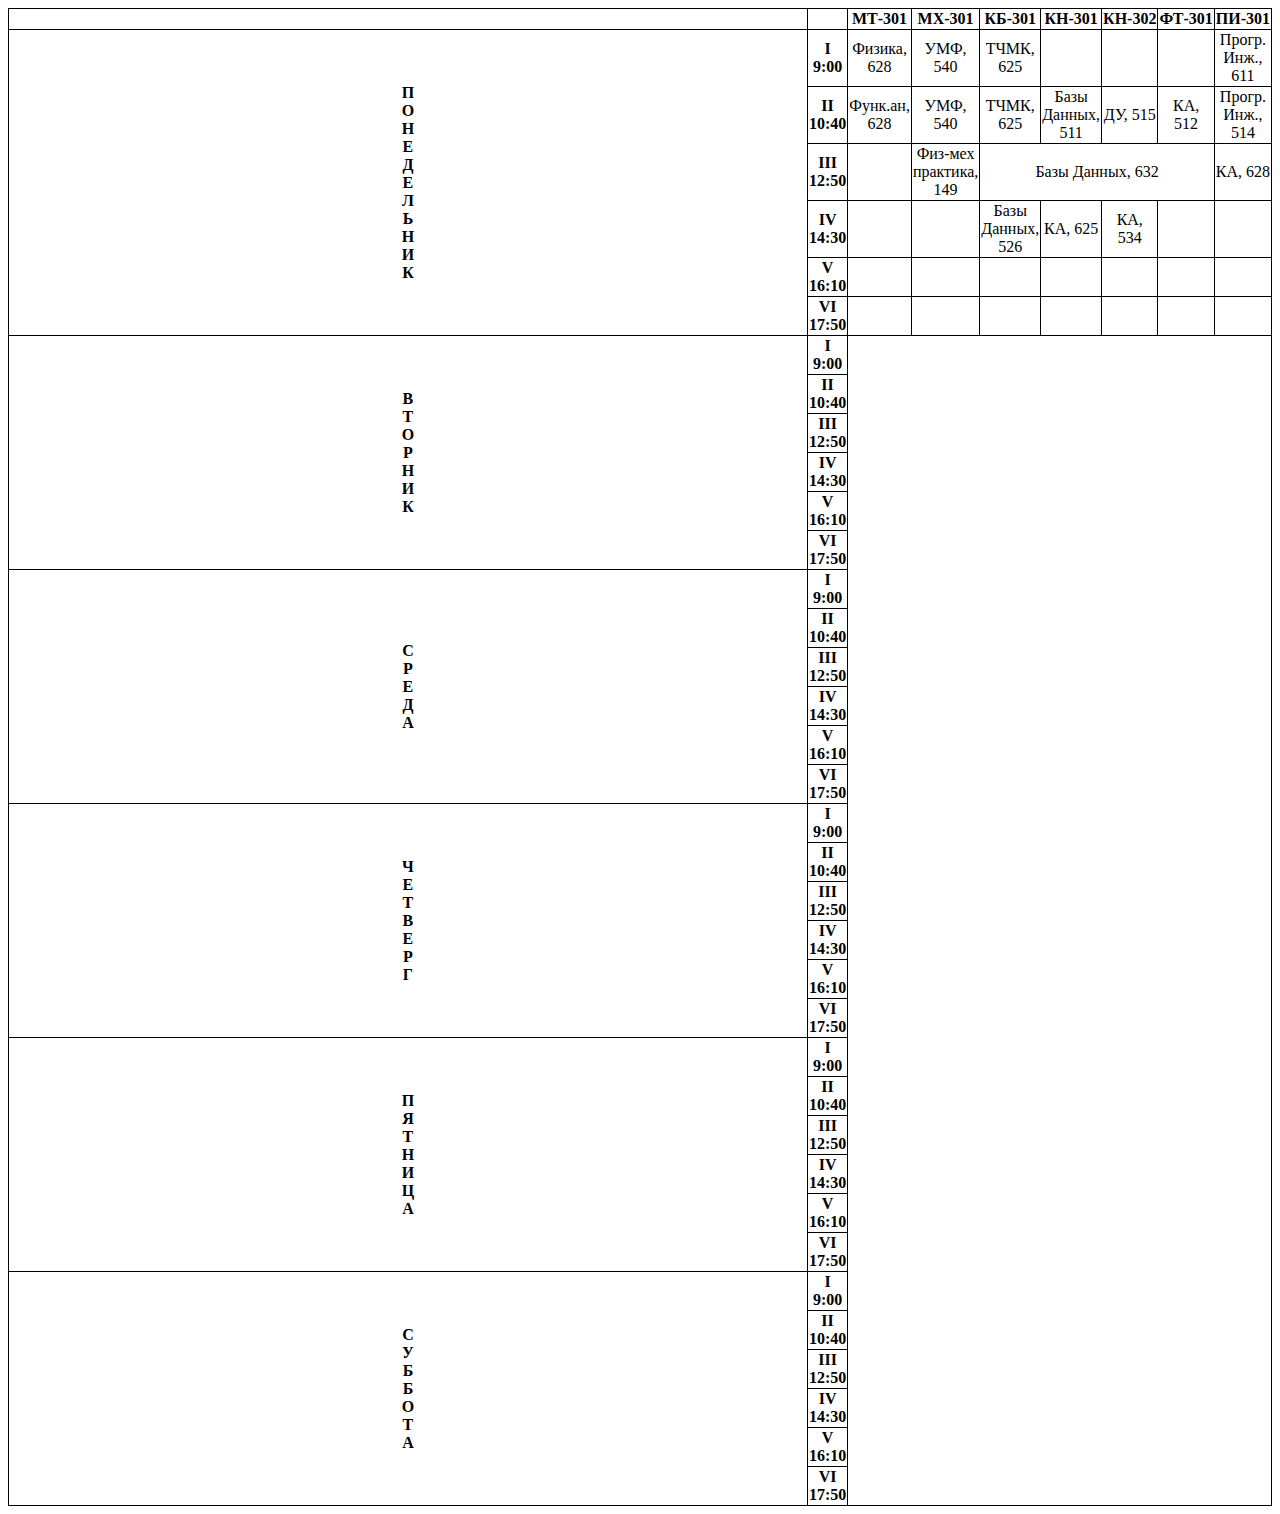
==== index.html @ 1134f809 "Update index.html" ====
<!DOCTYPE html>
<html lang="ru">
<head>
	<meta charset="utf-8">
	<title>ГЕРОИ CALL & DUTY FOREVER: WILD HUNT</title>
	<style>
		table, td, th {
			border: 1px solid black;
			text-align: center;
			width: 100%;
			border-collapse: collapse;
		}
	</style>
</head>
<body>
	<table style=" ">
		<tr>
			<td></td><td></td><td><strong>МТ-301</strong></td><td><strong>МХ-301</strong></td><td><strong>КБ-301</strong></td><td><strong>КН-301</strong></td><td><strong>КН-302</strong></td><td><strong>ФТ-301</strong></td><td><strong>ПИ-301</strong></td>
		</tr>
		<tr>
			<td rowspan="6"><strong>П<br>О<br>Н<br>Е<br>Д<br>Е<br>Л<br>Ь<br>Н<br>И<br>К</strong></td><td><strong>I<br>9:00</strong></td><td>Физика, 628</td><td>УМФ, 540</td><td>ТЧМК, 625</td><td></td><td></td><td></td><td>Прогр. Инж., 611</td>
		</tr>
		<tr>
			<td><strong>II<br>10:40</strong></td><td>Функ.ан, 628</td><td>УМФ, 540</td><td>ТЧМК, 625</td><td>Базы Данных, 511</td><td>ДУ, 515</td><td>КА, 512</td><td>Прогр. Инж., 514</td>
		</tr>
		<tr>
			<td><strong>III<br>12:50</strong></td><td></td><td>Физ-мех практика, 149</td><td colspan="4">Базы Данных, 632</td><td>КА, 628</td>
		</tr>
		<tr>
			<td><strong>IV<br>14:30</strong></td><td></td><td></td><td>Базы Данных, 526</td><td>КА, 625</td><td>КА, 534</td><td></td><td></td>
		</tr>
		<tr>
			<td><strong>V<br>16:10</strong></td><td></td><td></td><td></td><td></td><td></td><td></td><td></td>
		</tr>
		<tr>
			<td><strong>VI<br>17:50</strong></td><td></td><td></td><td></td><td></td><td></td><td></td><td></td>
		</tr>
		<tr>
			<td rowspan="6"><strong>В<br>Т<br>О<br>Р<br>Н<br>И<br>К</strong></td><td><strong>I<br>9:00</strong></td>
		</tr>
		<tr>
			<td><strong>II<br>10:40</strong></td>
		</tr>
		<tr>
			<td><strong>III<br>12:50</strong></td>
		</tr>
		<tr>
			<td><strong>IV<br>14:30</strong></td>
		</tr>
		<tr>
			<td><strong>V<br>16:10</strong></td>
		</tr>
		<tr>
			<td><strong>VI<br>17:50</strong></td>
		</tr>
		<tr>
			<td rowspan="6"><strong>С<br>Р<br>Е<br>Д<br>А</strong></td><td><strong>I<br>9:00</strong></td>
		</tr>
		<tr>
			<td><strong>II<br>10:40</strong></td>
		</tr>
		<tr>
			<td><strong>III<br>12:50</strong></td>
		</tr>
		<tr>
			<td><strong>IV<br>14:30</strong></td>
		</tr>
		<tr>
			<td><strong>V<br>16:10</strong></td>
		</tr>
		<tr>
			<td><strong>VI<br>17:50</strong></td>
		</tr>
		<tr>
			<td rowspan="6"><strong>Ч<br>Е<br>Т<br>В<br>Е<br>Р<br>Г</strong></td><td><strong>I<br>9:00</strong></td>
		</tr>
		<tr>
			<td><strong>II<br>10:40</strong></td>
		</tr>
		<tr>
			<td><strong>III<br>12:50</strong></td>
		</tr>
		<tr>
			<td><strong>IV<br>14:30</strong></td>
		</tr>
		<tr>
			<td><strong>V<br>16:10</strong></td>
		</tr>
		<tr>
			<td><strong>VI<br>17:50</strong></td>
		</tr>
		<tr>
			<td rowspan="6"><strong>П<br>Я<br>Т<br>Н<br>И<br>Ц<br>А</strong></td><td><strong>I<br>9:00</strong></td>
		</tr>
		<tr>
			<td><strong>II<br>10:40</strong></td>
		</tr>
		<tr>
			<td><strong>III<br>12:50</strong></td>
		</tr>
		<tr>
			<td><strong>IV<br>14:30</strong></td>
		</tr>
		<tr>
			<td><strong>V<br>16:10</strong></td>
		</tr>
		<tr>
			<td><strong>VI<br>17:50</strong></td>
		</tr>
		<tr>
			<td rowspan="6"><strong>С<br>У<br>Б<br>Б<br>О<br>Т<br>А</strong></td><td><strong>I<br>9:00</strong></td>
		</tr>
		<tr>
			<td><strong>II<br>10:40</strong></td>
		</tr>
		<tr>
			<td><strong>III<br>12:50</strong></td>
		</tr>
		<tr>
			<td><strong>IV<br>14:30</strong></td>
		</tr>
		<tr>
			<td><strong>V<br>16:10</strong></td>
		</tr>
		<tr>
			<td><strong>VI<br>17:50</strong></td>
		</tr>
	</table>
</body>
</html>
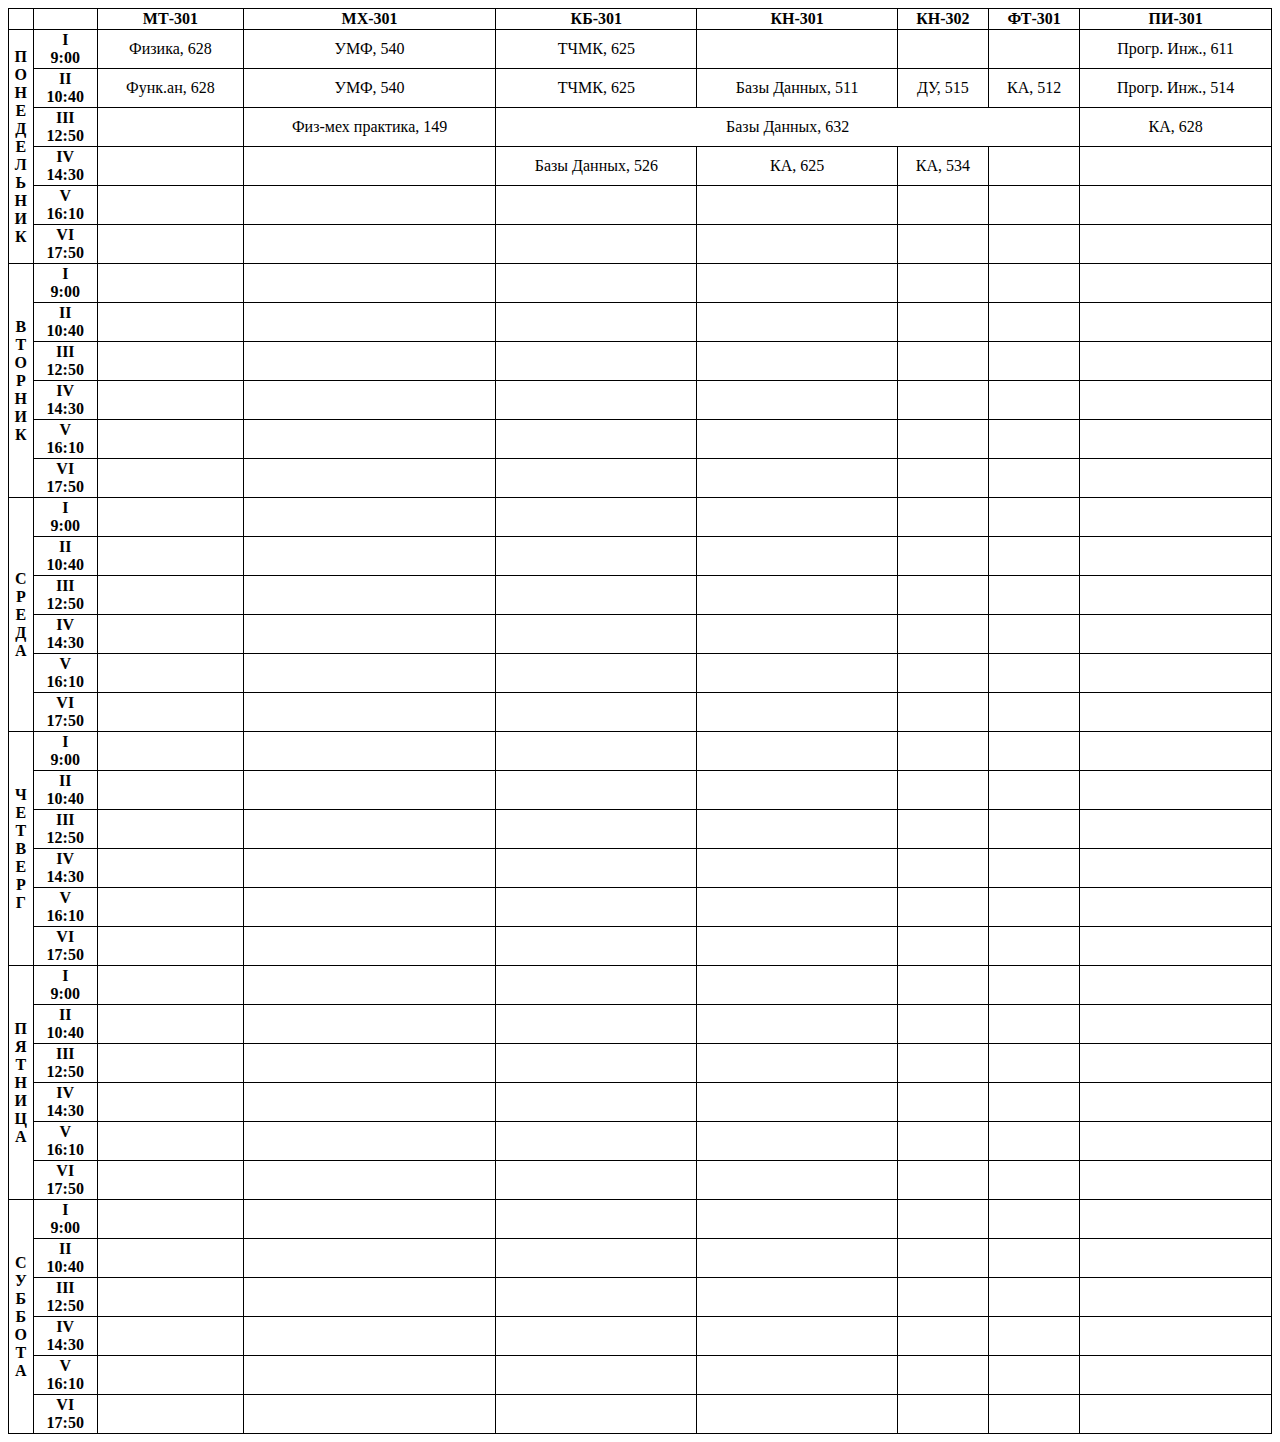
==== commit 57f2e3dd: "Update index.html" ====
--- a/index.html
+++ b/index.html
@@ -4,11 +4,14 @@
 	<meta charset="utf-8">
 	<title>ГЕРОИ CALL & DUTY FOREVER: WILD HUNT</title>
 	<style>
-		table, td, th {
+		table {
 			border: 1px solid black;
 			text-align: center;
 			width: 100%;
 			border-collapse: collapse;
+		}
+		td, th {
+			border: 1px solid black;
 		}
 	</style>
 </head>
@@ -18,7 +21,8 @@
 			<td></td><td></td><td><strong>МТ-301</strong></td><td><strong>МХ-301</strong></td><td><strong>КБ-301</strong></td><td><strong>КН-301</strong></td><td><strong>КН-302</strong></td><td><strong>ФТ-301</strong></td><td><strong>ПИ-301</strong></td>
 		</tr>
 		<tr>
-			<td rowspan="6"><strong>П<br>О<br>Н<br>Е<br>Д<br>Е<br>Л<br>Ь<br>Н<br>И<br>К</strong></td><td><strong>I<br>9:00</strong></td><td>Физика, 628</td><td>УМФ, 540</td><td>ТЧМК, 625</td><td></td><td></td><td></td><td>Прогр. Инж., 611</td>
+			<td rowspan="6"><strong>П<br>О<br>Н<br>Е<br>Д<br>Е<br>Л<br>Ь<br>Н<br>И<br>К</strong></td>
+			<td><strong>I<br>9:00</strong></td><td>Физика, 628</td><td>УМФ, 540</td><td>ТЧМК, 625</td><td></td><td></td><td></td><td>Прогр. Инж., 611</td>
 		</tr>
 		<tr>
 			<td><strong>II<br>10:40</strong></td><td>Функ.ан, 628</td><td>УМФ, 540</td><td>ТЧМК, 625</td><td>Базы Данных, 511</td><td>ДУ, 515</td><td>КА, 512</td><td>Прогр. Инж., 514</td>
@@ -36,94 +40,98 @@
 			<td><strong>VI<br>17:50</strong></td><td></td><td></td><td></td><td></td><td></td><td></td><td></td>
 		</tr>
 		<tr>
-			<td rowspan="6"><strong>В<br>Т<br>О<br>Р<br>Н<br>И<br>К</strong></td><td><strong>I<br>9:00</strong></td>
+			<td rowspan="6"><strong>В<br>Т<br>О<br>Р<br>Н<br>И<br>К</strong></td>
+			<td><strong>I<br>9:00</strong></td></td><td></td><td></td><td></td><td></td><td></td><td></td><td></td>
 		</tr>
 		<tr>
-			<td><strong>II<br>10:40</strong></td>
+			<td><strong>II<br>10:40</strong></td></td><td></td><td></td><td></td><td></td><td></td><td></td><td></td>
 		</tr>
 		<tr>
-			<td><strong>III<br>12:50</strong></td>
+			<td><strong>III<br>12:50</strong></td></td><td></td><td></td><td></td><td></td><td></td><td></td><td></td>
 		</tr>
 		<tr>
-			<td><strong>IV<br>14:30</strong></td>
+			<td><strong>IV<br>14:30</strong></td></td><td></td><td></td><td></td><td></td><td></td><td></td><td></td>
 		</tr>
 		<tr>
-			<td><strong>V<br>16:10</strong></td>
+			<td><strong>V<br>16:10</strong></td></td><td></td><td></td><td></td><td></td><td></td><td></td><td></td>
 		</tr>
 		<tr>
-			<td><strong>VI<br>17:50</strong></td>
+			<td><strong>VI<br>17:50</strong></td></td><td></td><td></td><td></td><td></td><td></td><td></td><td></td>
 		</tr>
 		<tr>
-			<td rowspan="6"><strong>С<br>Р<br>Е<br>Д<br>А</strong></td><td><strong>I<br>9:00</strong></td>
+			<td rowspan="6"><strong>С<br>Р<br>Е<br>Д<br>А</strong></td>
+			<td><strong>I<br>9:00</strong></td></td><td></td><td></td><td></td><td></td><td></td><td></td><td></td>
 		</tr>
 		<tr>
-			<td><strong>II<br>10:40</strong></td>
+			<td><strong>II<br>10:40</strong></td></td><td></td><td></td><td></td><td></td><td></td><td></td><td></td>
 		</tr>
 		<tr>
-			<td><strong>III<br>12:50</strong></td>
+			<td><strong>III<br>12:50</strong></td></td><td></td><td></td><td></td><td></td><td></td><td></td><td></td>
 		</tr>
 		<tr>
-			<td><strong>IV<br>14:30</strong></td>
+			<td><strong>IV<br>14:30</strong></td></td><td></td><td></td><td></td><td></td><td></td><td></td><td></td>
 		</tr>
 		<tr>
-			<td><strong>V<br>16:10</strong></td>
+			<td><strong>V<br>16:10</strong></td></td><td></td><td></td><td></td><td></td><td></td><td></td><td></td>
 		</tr>
 		<tr>
-			<td><strong>VI<br>17:50</strong></td>
+			<td><strong>VI<br>17:50</strong></td></td><td></td><td></td><td></td><td></td><td></td><td></td><td></td>
 		</tr>
 		<tr>
-			<td rowspan="6"><strong>Ч<br>Е<br>Т<br>В<br>Е<br>Р<br>Г</strong></td><td><strong>I<br>9:00</strong></td>
+			<td rowspan="6"><strong>Ч<br>Е<br>Т<br>В<br>Е<br>Р<br>Г</strong></td>
+			<td><strong>I<br>9:00</strong></td></td><td></td><td></td><td></td><td></td><td></td><td></td><td></td>
 		</tr>
 		<tr>
-			<td><strong>II<br>10:40</strong></td>
+			<td><strong>II<br>10:40</strong></td></td><td></td><td></td><td></td><td></td><td></td><td></td><td></td>
 		</tr>
 		<tr>
-			<td><strong>III<br>12:50</strong></td>
+			<td><strong>III<br>12:50</strong></td></td><td></td><td></td><td></td><td></td><td></td><td></td><td></td>
 		</tr>
 		<tr>
-			<td><strong>IV<br>14:30</strong></td>
+			<td><strong>IV<br>14:30</strong></td></td><td></td><td></td><td></td><td></td><td></td><td></td><td></td>
 		</tr>
 		<tr>
-			<td><strong>V<br>16:10</strong></td>
+			<td><strong>V<br>16:10</strong></td></td><td></td><td></td><td></td><td></td><td></td><td></td><td></td>
 		</tr>
 		<tr>
-			<td><strong>VI<br>17:50</strong></td>
+			<td><strong>VI<br>17:50</strong></td></td><td></td><td></td><td></td><td></td><td></td><td></td><td></td>
 		</tr>
 		<tr>
-			<td rowspan="6"><strong>П<br>Я<br>Т<br>Н<br>И<br>Ц<br>А</strong></td><td><strong>I<br>9:00</strong></td>
+			<td rowspan="6"><strong>П<br>Я<br>Т<br>Н<br>И<br>Ц<br>А</strong></td>
+			<td><strong>I<br>9:00</strong></td></td><td></td><td></td><td></td><td></td><td></td><td></td><td></td>
 		</tr>
 		<tr>
-			<td><strong>II<br>10:40</strong></td>
+			<td><strong>II<br>10:40</strong></td></td><td></td><td></td><td></td><td></td><td></td><td></td><td></td>
 		</tr>
 		<tr>
-			<td><strong>III<br>12:50</strong></td>
+			<td><strong>III<br>12:50</strong></td></td><td></td><td></td><td></td><td></td><td></td><td></td><td></td>
 		</tr>
 		<tr>
-			<td><strong>IV<br>14:30</strong></td>
+			<td><strong>IV<br>14:30</strong></td></td><td></td><td></td><td></td><td></td><td></td><td></td><td></td>
 		</tr>
 		<tr>
-			<td><strong>V<br>16:10</strong></td>
+			<td><strong>V<br>16:10</strong></td></td><td></td><td></td><td></td><td></td><td></td><td></td><td></td>
 		</tr>
 		<tr>
-			<td><strong>VI<br>17:50</strong></td>
+			<td><strong>VI<br>17:50</strong></td></td><td></td><td></td><td></td><td></td><td></td><td></td><td></td>
 		</tr>
 		<tr>
-			<td rowspan="6"><strong>С<br>У<br>Б<br>Б<br>О<br>Т<br>А</strong></td><td><strong>I<br>9:00</strong></td>
+			<td rowspan="6"><strong>С<br>У<br>Б<br>Б<br>О<br>Т<br>А</strong></td><td><strong>I<br>9:00</strong></td></td><td></td><td></td><td></td><td></td><td></td><td></td><td></td>
 		</tr>
 		<tr>
-			<td><strong>II<br>10:40</strong></td>
+			<td><strong>II<br>10:40</strong></td></td><td></td><td></td><td></td><td></td><td></td><td></td><td></td>
 		</tr>
 		<tr>
-			<td><strong>III<br>12:50</strong></td>
+			<td><strong>III<br>12:50</strong></td></td><td></td><td></td><td></td><td></td><td></td><td></td><td></td>
 		</tr>
 		<tr>
-			<td><strong>IV<br>14:30</strong></td>
+			<td><strong>IV<br>14:30</strong></td></td><td></td><td></td><td></td><td></td><td></td><td></td><td></td>
 		</tr>
 		<tr>
-			<td><strong>V<br>16:10</strong></td>
+			<td><strong>V<br>16:10</strong></td></td><td></td><td></td><td></td><td></td><td></td><td></td><td></td>
 		</tr>
 		<tr>
-			<td><strong>VI<br>17:50</strong></td>
+			<td><strong>VI<br>17:50</strong></td></td><td></td><td></td><td></td><td></td><td></td><td></td><td></td>
 		</tr>
 	</table>
 </body>
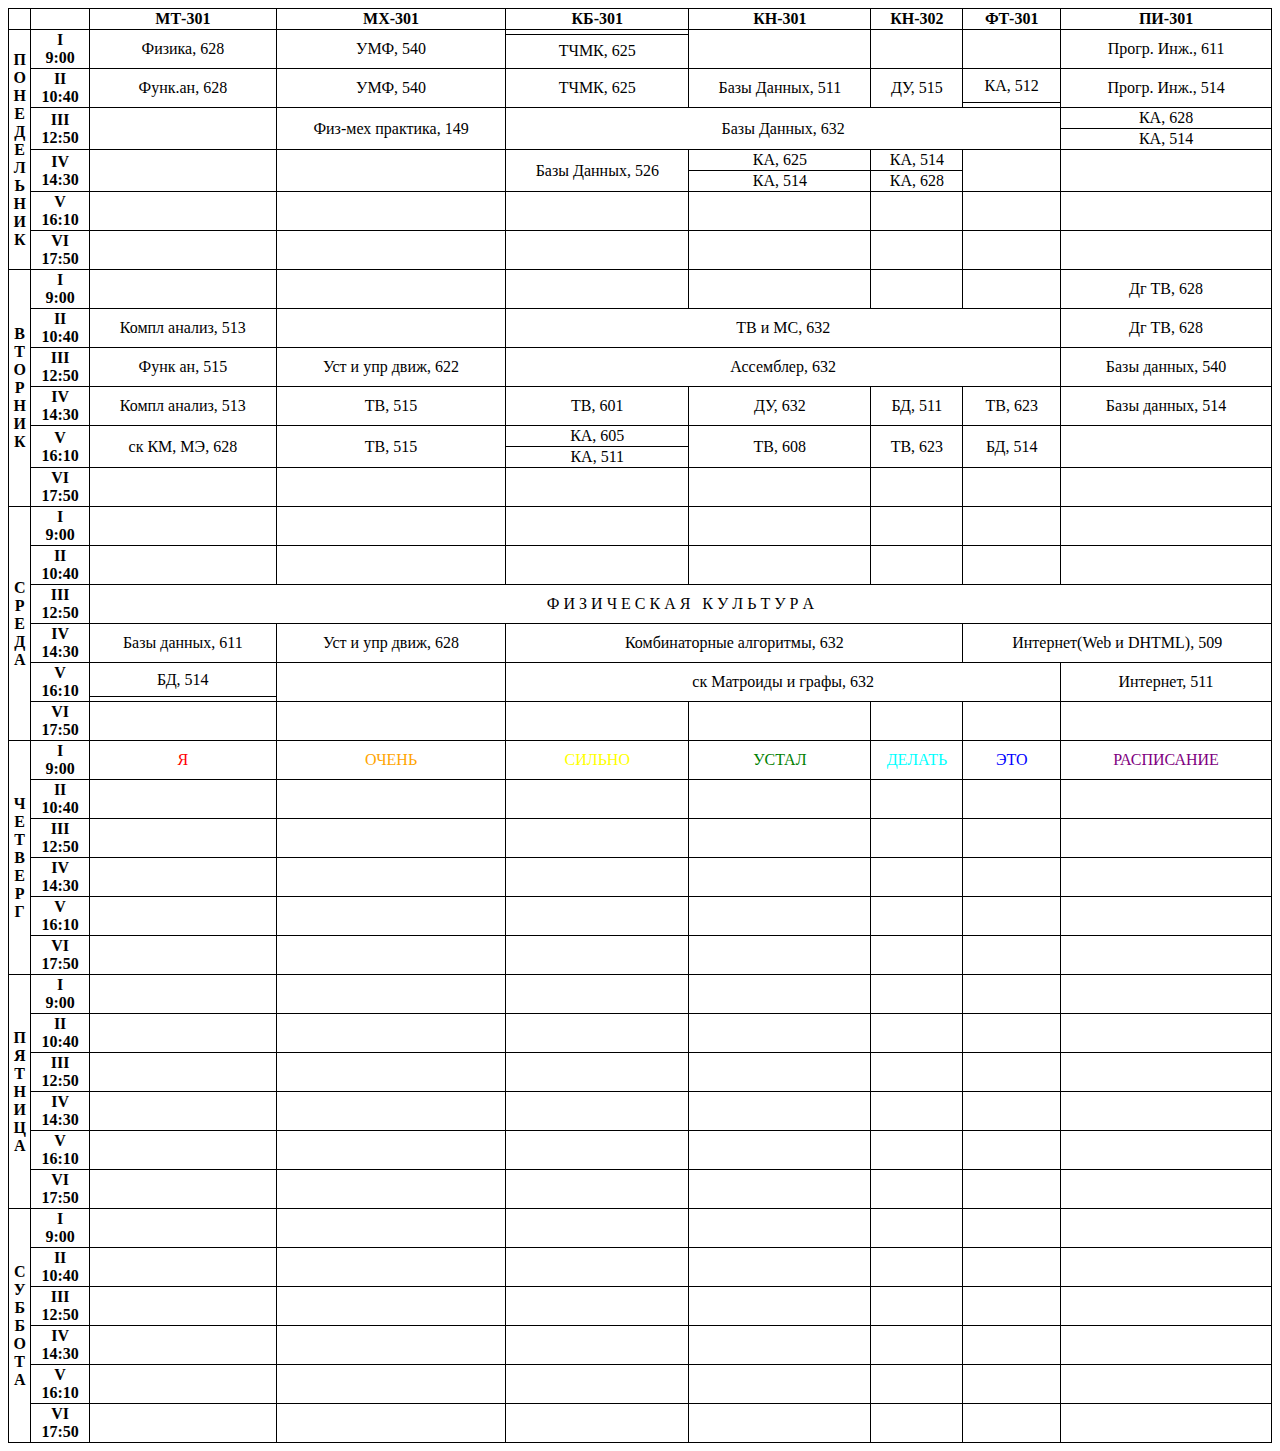
==== commit 126d28a6: "Update index.html" ====
--- a/index.html
+++ b/index.html
@@ -13,126 +13,170 @@
 		td, th {
 			border: 1px solid black;
 		}
+		.half_height {
+			height: 50%;
+		}
 	</style>
 </head>
 <body>
-	<table style=" ">
+	<table>
 		<tr>
 			<td></td><td></td><td><strong>МТ-301</strong></td><td><strong>МХ-301</strong></td><td><strong>КБ-301</strong></td><td><strong>КН-301</strong></td><td><strong>КН-302</strong></td><td><strong>ФТ-301</strong></td><td><strong>ПИ-301</strong></td>
 		</tr>
 		<tr>
-			<td rowspan="6"><strong>П<br>О<br>Н<br>Е<br>Д<br>Е<br>Л<br>Ь<br>Н<br>И<br>К</strong></td>
-			<td><strong>I<br>9:00</strong></td><td>Физика, 628</td><td>УМФ, 540</td><td>ТЧМК, 625</td><td></td><td></td><td></td><td>Прогр. Инж., 611</td>
+			<td rowspan="12"><strong>П<br>О<br>Н<br>Е<br>Д<br>Е<br>Л<br>Ь<br>Н<br>И<br>К</strong></td>
+			<td rowspan="2"><strong>I<br>9:00</strong></td><td rowspan="2">Физика, 628</td><td rowspan="2">УМФ, 540</td><td class="half_height"></td><td rowspan="2"></td><td rowspan="2"></td><td rowspan="2"></td><td rowspan="2">Прогр. Инж., 611</td>
+		</tr>
+		<tr><td class="half_height">ТЧМК, 625</td></tr>
+		<tr>
+			<td rowspan="2"><strong>II<br>10:40</strong></td><td rowspan="2">Функ.ан, 628</td><td rowspan="2">УМФ, 540</td><td rowspan="2">ТЧМК, 625</td><td rowspan="2">Базы Данных, 511</td><td rowspan="2">ДУ, 515</td><td class="half_height">КА, 512</td><td rowspan="2">Прогр. Инж., 514</td>
+		</tr>
+		<tr><td class="half_height"></td></tr>
+		<tr>
+			<td rowspan="2"><strong>III<br>12:50</strong></td><td rowspan="2"></td><td rowspan="2">Физ-мех практика, 149</td><td rowspan="2" colspan="4">Базы Данных, 632</td><td class="half_height">КА, 628</td>
+		</tr>
+		<tr><td class="half_height">КА, 514</td></tr>
+		<tr>
+			<td rowspan="2"><strong>IV<br>14:30</strong></td><td rowspan="2"></td><td rowspan="2"></td><td rowspan="2">Базы Данных, 526</td><td class="half_height">КА, 625</td><td class="half_height">КА, 514</td><td rowspan="2"></td><td rowspan="2"></td>
+		</tr>
+		<tr><td class="half_height">КА, 514</td><td class="half_height">КА, 628</td></tr>
+		<tr>
+			<td rowspan="2"><strong>V<br>16:10</strong></td><td rowspan="2"></td><td rowspan="2"></td><td rowspan="2"></td><td rowspan="2"></td><td rowspan="2"></td><td rowspan="2"></td><td rowspan="2"></td>
+		</tr>
+		<tr></tr>
+		<tr>
+			<td rowspan="2"><strong>VI<br>17:50</strong></td><td rowspan="2"></td><td rowspan="2"></td><td rowspan="2"></td><td rowspan="2"></td><td rowspan="2"></td><td rowspan="2"></td><td rowspan="2"></td>
+		</tr>
+		<tr></tr>
+		<tr>
+			<td rowspan="12"><strong>В<br>Т<br>О<br>Р<br>Н<br>И<br>К</strong></td>
+			<td rowspan="2"><strong>I<br>9:00</strong></td><td rowspan="2"></td><td rowspan="2"></td><td rowspan="2"></td><td rowspan="2"></td><td rowspan="2"></td><td rowspan="2"></td><td rowspan="2">Дг ТВ, 628</td>
+		</tr>
+		<tr></tr>
+		<tr>
+			<td rowspan="2"><strong>II<br>10:40</strong></td><td rowspan="2">Компл анализ, 513</td><td rowspan="2"></td><td rowspan="2" colspan="4">ТВ и МС, 632</td><td rowspan="2">Дг ТВ, 628</td>
+		</tr>
+		<tr></tr>
+		<tr>
+			<td rowspan="2"><strong>III<br>12:50</strong></td><td rowspan="2">Функ ан, 515</td><td rowspan="2">Уст и упр движ, 622</td><td rowspan="2" colspan="4">Ассемблер, 632</td><td rowspan="2">Базы данных, 540</td>
+		</tr>
+		<tr></tr>
+		<tr>
+			<td rowspan="2"><strong>IV<br>14:30</strong></td><td rowspan="2">Компл анализ, 513</td><td rowspan="2">ТВ, 515</td><td rowspan="2">ТВ, 601</td><td rowspan="2">ДУ, 632</td><td rowspan="2">БД, 511</td><td rowspan="2">ТВ, 623</td><td rowspan="2">Базы данных, 514</td>
+		</tr>
+		<tr></tr>
+		<tr>
+			<td rowspan="2"><strong>V<br>16:10</strong></td><td rowspan="2">ск КМ, МЭ, 628</td><td rowspan="2">ТВ, 515</td><td class="half_height">КА, 605</td><td rowspan="2">ТВ, 608</td><td rowspan="2">ТВ, 623</td><td rowspan="2">БД, 514</td><td rowspan="2"></td>
 		</tr>
 		<tr>
-			<td><strong>II<br>10:40</strong></td><td>Функ.ан, 628</td><td>УМФ, 540</td><td>ТЧМК, 625</td><td>Базы Данных, 511</td><td>ДУ, 515</td><td>КА, 512</td><td>Прогр. Инж., 514</td>
+			<td class="half_height">КА, 511</td>
 		</tr>
 		<tr>
-			<td><strong>III<br>12:50</strong></td><td></td><td>Физ-мех практика, 149</td><td colspan="4">Базы Данных, 632</td><td>КА, 628</td>
+			<td rowspan="2"><strong>VI<br>17:50</strong></td><td rowspan="2"></td><td rowspan="2"></td><td rowspan="2"></td><td rowspan="2"></td><td rowspan="2"></td><td rowspan="2"></td><td rowspan="2"></td>
+		</tr>
+		<tr></tr>
+		<tr>
+			<td rowspan="12"><strong>С<br>Р<br>Е<br>Д<br>А</strong></td>
+			<td rowspan="2"><strong>I<br>9:00</strong></td><td rowspan="2"></td><td rowspan="2"></td><td rowspan="2"></td><td rowspan="2"></td><td rowspan="2"></td><td rowspan="2"></td><td rowspan="2"></td>
+		</tr>
+		<tr></tr>
+		<tr>
+			<td rowspan="2"><strong>II<br>10:40</strong></td><td rowspan="2"></td><td rowspan="2"></td><td rowspan="2"></td><td rowspan="2"></td><td rowspan="2"></td><td rowspan="2"></td><td rowspan="2"></td>
+		</tr>
+		<tr></tr>
+		<tr>
+			<td rowspan="2"><strong>III<br>12:50</strong></td><td rowspan="2" colspan="7">Ф И З И Ч Е С К А Я&nbsp;&nbsp; К У Л Ь Т У Р А</td>
+		</tr>
+		<tr></tr>
+		<tr>
+			<td rowspan="2"><strong>IV<br>14:30</strong></td><td rowspan="2">Базы данных, 611</td><td rowspan="2">Уст и упр движ, 628</td><td rowspan="2" colspan="3">Комбинаторные алгоритмы, 632</td><td rowspan="2" colspan="2">Интернет(Web и DHTML), 509</td>
+		</tr>
+		<tr></tr>
+		<tr>
+			<td rowspan="2"><strong>V<br>16:10</strong></td><td class="half_height">БД, 514</td><td rowspan="2"></td><td rowspan="2" colspan="4">ск Матроиды и графы, 632</td><td rowspan="2">Интернет, 511</td>
 		</tr>
 		<tr>
-			<td><strong>IV<br>14:30</strong></td><td></td><td></td><td>Базы Данных, 526</td><td>КА, 625</td><td>КА, 534</td><td></td><td></td>
+			<td class="half_height"></td>
 		</tr>
 		<tr>
-			<td><strong>V<br>16:10</strong></td><td></td><td></td><td></td><td></td><td></td><td></td><td></td>
+			<td rowspan="2"><strong>VI<br>17:50</strong></td><td rowspan="2"></td><td rowspan="2"></td><td rowspan="2"></td><td rowspan="2"></td><td rowspan="2"></td><td rowspan="2"></td><td rowspan="2"></td>
 		</tr>
+		<tr></tr>
 		<tr>
-			<td><strong>VI<br>17:50</strong></td><td></td><td></td><td></td><td></td><td></td><td></td><td></td>
+			<td rowspan="12"><strong>Ч<br>Е<br>Т<br>В<br>Е<br>Р<br>Г</strong></td>
+			<td rowspan="2"><strong>I<br>9:00</strong></td><td rowspan="2"><font color="red">Я</font></td><td rowspan="2"><font color="orange">ОЧЕНЬ</font></td><td rowspan="2"><font color="yellow">СИЛЬНО</font></td><td rowspan="2"><font color="green">УСТАЛ</font></td><td rowspan="2"><font color="cyan">ДЕЛАТЬ</font></td><td rowspan="2"><font color="blue">ЭТО</font></td><td rowspan="2"><font color="purple">РАСПИСАНИЕ</font></td>
 		</tr>
+		<tr></tr>
 		<tr>
-			<td rowspan="6"><strong>В<br>Т<br>О<br>Р<br>Н<br>И<br>К</strong></td>
-			<td><strong>I<br>9:00</strong></td></td><td></td><td></td><td></td><td></td><td></td><td></td><td></td>
+			<td rowspan="2"><strong>II<br>10:40</strong></td><td rowspan="2"></td><td rowspan="2"></td><td rowspan="2"></td><td rowspan="2"></td><td rowspan="2"></td><td rowspan="2"></td><td rowspan="2"></td>
 		</tr>
+		<tr></tr>
 		<tr>
-			<td><strong>II<br>10:40</strong></td></td><td></td><td></td><td></td><td></td><td></td><td></td><td></td>
+			<td rowspan="2"><strong>III<br>12:50</strong></td><td rowspan="2"></td><td rowspan="2"></td><td rowspan="2"></td><td rowspan="2"></td><td rowspan="2"></td><td rowspan="2"></td><td rowspan="2"></td>
 		</tr>
+		<tr></tr>
 		<tr>
-			<td><strong>III<br>12:50</strong></td></td><td></td><td></td><td></td><td></td><td></td><td></td><td></td>
+			<td rowspan="2"><strong>IV<br>14:30</strong></td><td rowspan="2"></td><td rowspan="2"></td><td rowspan="2"></td><td rowspan="2"></td><td rowspan="2"></td><td rowspan="2"></td><td rowspan="2"></td>
 		</tr>
+		<tr></tr>
 		<tr>
-			<td><strong>IV<br>14:30</strong></td></td><td></td><td></td><td></td><td></td><td></td><td></td><td></td>
+			<td rowspan="2"><strong>V<br>16:10</strong></td><td rowspan="2"></td><td rowspan="2"></td><td rowspan="2"></td><td rowspan="2"></td><td rowspan="2"></td><td rowspan="2"></td><td rowspan="2"></td>
 		</tr>
+		<tr></tr>
 		<tr>
-			<td><strong>V<br>16:10</strong></td></td><td></td><td></td><td></td><td></td><td></td><td></td><td></td>
+			<td rowspan="2"><strong>VI<br>17:50</strong></td><td rowspan="2"></td><td rowspan="2"></td><td rowspan="2"></td><td rowspan="2"></td><td rowspan="2"></td><td rowspan="2"></td><td rowspan="2"></td>
 		</tr>
+		<tr></tr>
 		<tr>
-			<td><strong>VI<br>17:50</strong></td></td><td></td><td></td><td></td><td></td><td></td><td></td><td></td>
+			<td rowspan="12"><strong>П<br>Я<br>Т<br>Н<br>И<br>Ц<br>А</strong></td>
+			<td rowspan="2"><strong>I<br>9:00</strong></td><td rowspan="2"></td><td rowspan="2"></td><td rowspan="2"></td><td rowspan="2"></td><td rowspan="2"></td><td rowspan="2"></td><td rowspan="2"></td>
 		</tr>
+		<tr></tr>
 		<tr>
-			<td rowspan="6"><strong>С<br>Р<br>Е<br>Д<br>А</strong></td>
-			<td><strong>I<br>9:00</strong></td></td><td></td><td></td><td></td><td></td><td></td><td></td><td></td>
+			<td rowspan="2"><strong>II<br>10:40</strong></td><td rowspan="2"></td><td rowspan="2"></td><td rowspan="2"></td><td rowspan="2"></td><td rowspan="2"></td><td rowspan="2"></td><td rowspan="2"></td>
 		</tr>
+		<tr></tr>
 		<tr>
-			<td><strong>II<br>10:40</strong></td></td><td></td><td></td><td></td><td></td><td></td><td></td><td></td>
+			<td rowspan="2"><strong>III<br>12:50</strong></td><td rowspan="2"></td><td rowspan="2"></td><td rowspan="2"></td><td rowspan="2"></td><td rowspan="2"></td><td rowspan="2"></td><td rowspan="2"></td>
 		</tr>
+		<tr></tr>
 		<tr>
-			<td><strong>III<br>12:50</strong></td></td><td></td><td></td><td></td><td></td><td></td><td></td><td></td>
+			<td rowspan="2"><strong>IV<br>14:30</strong></td><td rowspan="2"></td><td rowspan="2"></td><td rowspan="2"></td><td rowspan="2"></td><td rowspan="2"></td><td rowspan="2"></td><td rowspan="2"></td>
 		</tr>
+		<tr></tr>
 		<tr>
-			<td><strong>IV<br>14:30</strong></td></td><td></td><td></td><td></td><td></td><td></td><td></td><td></td>
+			<td rowspan="2"><strong>V<br>16:10</strong></td><td rowspan="2"></td><td rowspan="2"></td><td rowspan="2"></td><td rowspan="2"></td><td rowspan="2"></td><td rowspan="2"></td><td rowspan="2"></td>
 		</tr>
+		<tr></tr>
 		<tr>
-			<td><strong>V<br>16:10</strong></td></td><td></td><td></td><td></td><td></td><td></td><td></td><td></td>
+			<td rowspan="2"><strong>VI<br>17:50</strong></td><td rowspan="2"></td><td rowspan="2"></td><td rowspan="2"></td><td rowspan="2"></td><td rowspan="2"></td><td rowspan="2"></td><td rowspan="2"></td>
 		</tr>
+		<tr></tr>
 		<tr>
-			<td><strong>VI<br>17:50</strong></td></td><td></td><td></td><td></td><td></td><td></td><td></td><td></td>
+			<td rowspan="12"><strong>С<br>У<br>Б<br>Б<br>О<br>Т<br>А</strong></td>
+			<td rowspan="2"><strong>I<br>9:00</strong></td><td rowspan="2"></td><td rowspan="2"></td><td rowspan="2"></td><td rowspan="2"></td><td rowspan="2"></td><td rowspan="2"></td><td rowspan="2"></td>
 		</tr>
+		<tr></tr>
 		<tr>
-			<td rowspan="6"><strong>Ч<br>Е<br>Т<br>В<br>Е<br>Р<br>Г</strong></td>
-			<td><strong>I<br>9:00</strong></td></td><td></td><td></td><td></td><td></td><td></td><td></td><td></td>
+			<td rowspan="2"><strong>II<br>10:40</strong></td><td rowspan="2"></td><td rowspan="2"></td><td rowspan="2"></td><td rowspan="2"></td><td rowspan="2"></td><td rowspan="2"></td><td rowspan="2"></td>
 		</tr>
+		<tr></tr>
 		<tr>
-			<td><strong>II<br>10:40</strong></td></td><td></td><td></td><td></td><td></td><td></td><td></td><td></td>
+			<td rowspan="2"><strong>III<br>12:50</strong></td><td rowspan="2"></td><td rowspan="2"></td><td rowspan="2"></td><td rowspan="2"></td><td rowspan="2"></td><td rowspan="2"></td><td rowspan="2"></td>
 		</tr>
+		<tr></tr>
 		<tr>
-			<td><strong>III<br>12:50</strong></td></td><td></td><td></td><td></td><td></td><td></td><td></td><td></td>
+			<td rowspan="2"><strong>IV<br>14:30</strong></td><td rowspan="2"></td><td rowspan="2"></td><td rowspan="2"></td><td rowspan="2"></td><td rowspan="2"></td><td rowspan="2"></td><td rowspan="2"></td>
 		</tr>
+		<tr></tr>
 		<tr>
-			<td><strong>IV<br>14:30</strong></td></td><td></td><td></td><td></td><td></td><td></td><td></td><td></td>
+			<td rowspan="2"><strong>V<br>16:10</strong></td><td rowspan="2"></td><td rowspan="2"></td><td rowspan="2"></td><td rowspan="2"></td><td rowspan="2"></td><td rowspan="2"></td><td rowspan="2"></td>
 		</tr>
+		<tr></tr>
 		<tr>
-			<td><strong>V<br>16:10</strong></td></td><td></td><td></td><td></td><td></td><td></td><td></td><td></td>
+			<td rowspan="2"><strong>VI<br>17:50</strong></td><td rowspan="2"></td><td rowspan="2"></td><td rowspan="2"></td><td rowspan="2"></td><td rowspan="2"></td><td rowspan="2"></td><td rowspan="2"></td>
 		</tr>
-		<tr>
-			<td><strong>VI<br>17:50</strong></td></td><td></td><td></td><td></td><td></td><td></td><td></td><td></td>
-		</tr>
-		<tr>
-			<td rowspan="6"><strong>П<br>Я<br>Т<br>Н<br>И<br>Ц<br>А</strong></td>
-			<td><strong>I<br>9:00</strong></td></td><td></td><td></td><td></td><td></td><td></td><td></td><td></td>
-		</tr>
-		<tr>
-			<td><strong>II<br>10:40</strong></td></td><td></td><td></td><td></td><td></td><td></td><td></td><td></td>
-		</tr>
-		<tr>
-			<td><strong>III<br>12:50</strong></td></td><td></td><td></td><td></td><td></td><td></td><td></td><td></td>
-		</tr>
-		<tr>
-			<td><strong>IV<br>14:30</strong></td></td><td></td><td></td><td></td><td></td><td></td><td></td><td></td>
-		</tr>
-		<tr>
-			<td><strong>V<br>16:10</strong></td></td><td></td><td></td><td></td><td></td><td></td><td></td><td></td>
-		</tr>
-		<tr>
-			<td><strong>VI<br>17:50</strong></td></td><td></td><td></td><td></td><td></td><td></td><td></td><td></td>
-		</tr>
-		<tr>
-			<td rowspan="6"><strong>С<br>У<br>Б<br>Б<br>О<br>Т<br>А</strong></td><td><strong>I<br>9:00</strong></td></td><td></td><td></td><td></td><td></td><td></td><td></td><td></td>
-		</tr>
-		<tr>
-			<td><strong>II<br>10:40</strong></td></td><td></td><td></td><td></td><td></td><td></td><td></td><td></td>
-		</tr>
-		<tr>
-			<td><strong>III<br>12:50</strong></td></td><td></td><td></td><td></td><td></td><td></td><td></td><td></td>
-		</tr>
-		<tr>
-			<td><strong>IV<br>14:30</strong></td></td><td></td><td></td><td></td><td></td><td></td><td></td><td></td>
-		</tr>
-		<tr>
-			<td><strong>V<br>16:10</strong></td></td><td></td><td></td><td></td><td></td><td></td><td></td><td></td>
-		</tr>
-		<tr>
-			<td><strong>VI<br>17:50</strong></td></td><td></td><td></td><td></td><td></td><td></td><td></td><td></td>
-		</tr>
+		<tr></tr>
 	</table>
 </body>
 </html>
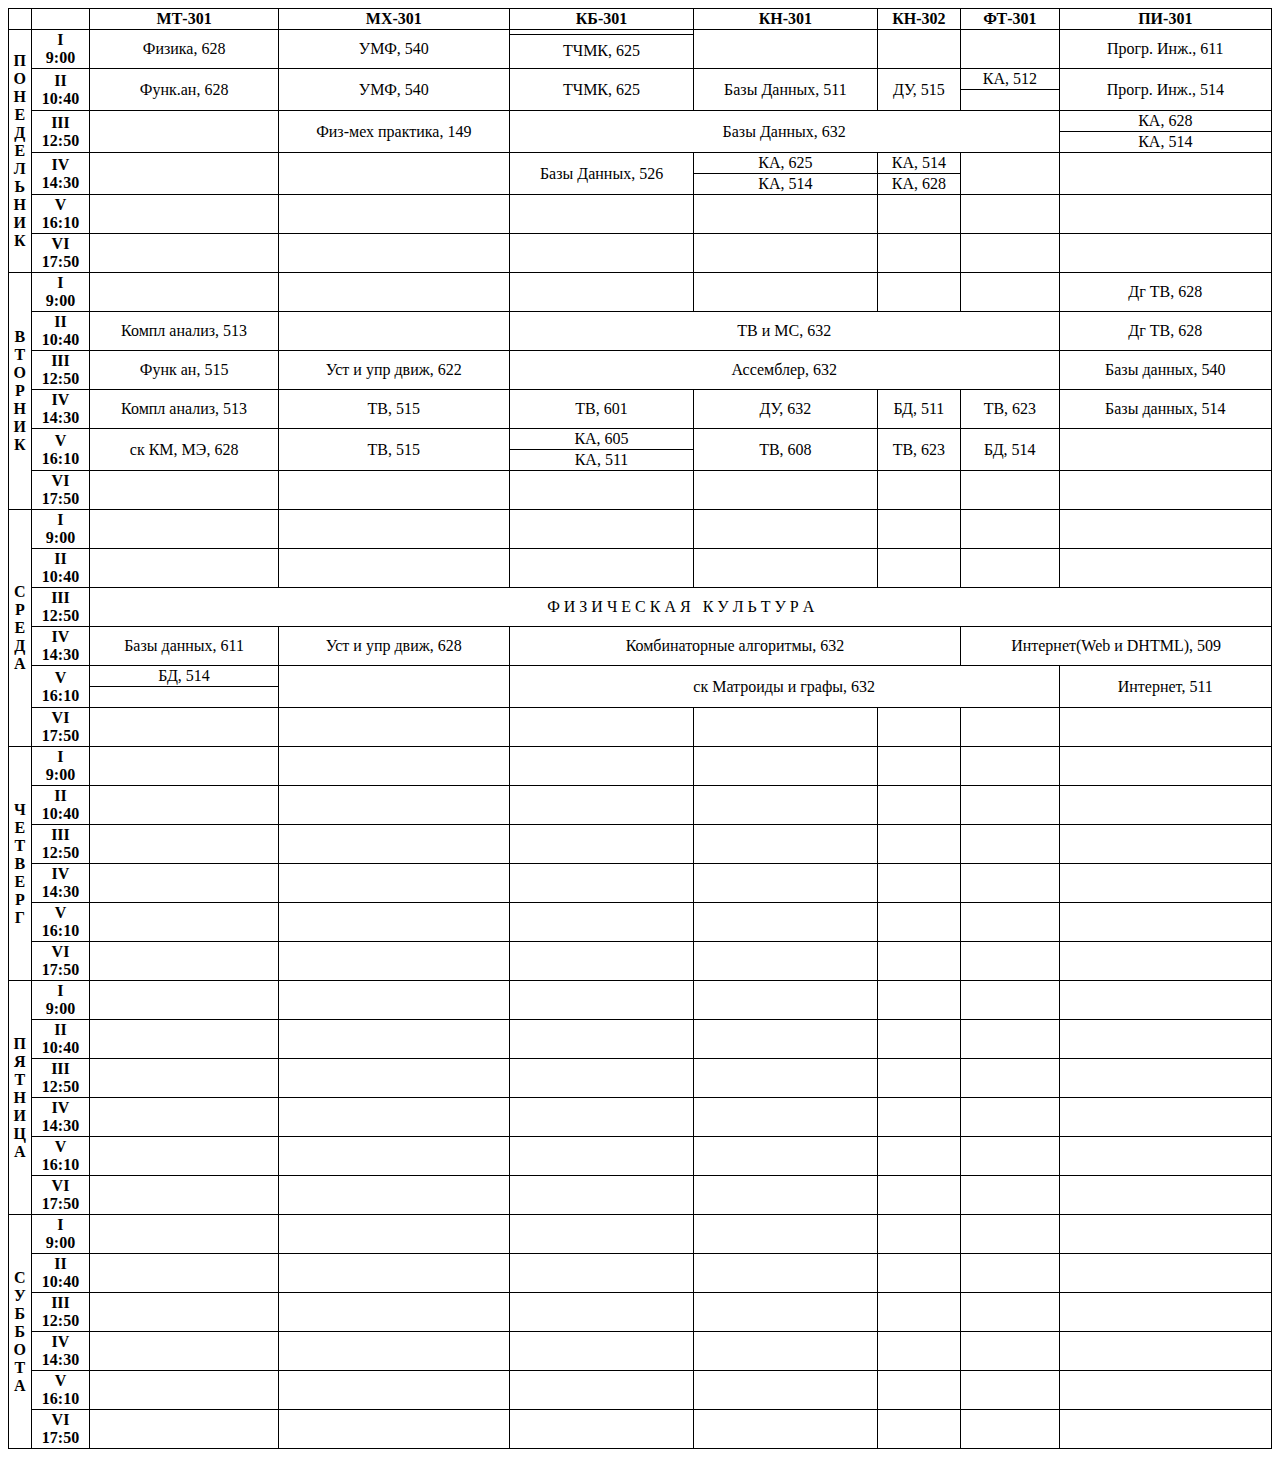
==== commit deea557c: "Update index.html" ====
--- a/index.html
+++ b/index.html
@@ -16,6 +16,10 @@
 		.half_height {
 			height: 50%;
 		}
+		body {
+			background-image: url("vovka.png");
+			background-size: 100%;
+		}
 	</style>
 </head>
 <body>
@@ -24,47 +28,49 @@
 			<td></td><td></td><td><strong>МТ-301</strong></td><td><strong>МХ-301</strong></td><td><strong>КБ-301</strong></td><td><strong>КН-301</strong></td><td><strong>КН-302</strong></td><td><strong>ФТ-301</strong></td><td><strong>ПИ-301</strong></td>
 		</tr>
 		<tr>
-			<td rowspan="12"><strong>П<br>О<br>Н<br>Е<br>Д<br>Е<br>Л<br>Ь<br>Н<br>И<br>К</strong></td>
+			<td rowspan="10"><strong>П<br>О<br>Н<br>Е<br>Д<br>Е<br>Л<br>Ь<br>Н<br>И<br>К</strong></td>
 			<td rowspan="2"><strong>I<br>9:00</strong></td><td rowspan="2">Физика, 628</td><td rowspan="2">УМФ, 540</td><td class="half_height"></td><td rowspan="2"></td><td rowspan="2"></td><td rowspan="2"></td><td rowspan="2">Прогр. Инж., 611</td>
 		</tr>
-		<tr><td class="half_height">ТЧМК, 625</td></tr>
+		<tr>
+            <td class="half_height">ТЧМК, 625</td>
+        </tr>
 		<tr>
 			<td rowspan="2"><strong>II<br>10:40</strong></td><td rowspan="2">Функ.ан, 628</td><td rowspan="2">УМФ, 540</td><td rowspan="2">ТЧМК, 625</td><td rowspan="2">Базы Данных, 511</td><td rowspan="2">ДУ, 515</td><td class="half_height">КА, 512</td><td rowspan="2">Прогр. Инж., 514</td>
 		</tr>
-		<tr><td class="half_height"></td></tr>
+		<tr>
+            <td class="half_height">&nbsp;</td>
+        </tr>
 		<tr>
 			<td rowspan="2"><strong>III<br>12:50</strong></td><td rowspan="2"></td><td rowspan="2">Физ-мех практика, 149</td><td rowspan="2" colspan="4">Базы Данных, 632</td><td class="half_height">КА, 628</td>
 		</tr>
-		<tr><td class="half_height">КА, 514</td></tr>
+		<tr>
+            <td class="half_height">КА, 514</td>
+        </tr>
 		<tr>
 			<td rowspan="2"><strong>IV<br>14:30</strong></td><td rowspan="2"></td><td rowspan="2"></td><td rowspan="2">Базы Данных, 526</td><td class="half_height">КА, 625</td><td class="half_height">КА, 514</td><td rowspan="2"></td><td rowspan="2"></td>
 		</tr>
-		<tr><td class="half_height">КА, 514</td><td class="half_height">КА, 628</td></tr>
 		<tr>
-			<td rowspan="2"><strong>V<br>16:10</strong></td><td rowspan="2"></td><td rowspan="2"></td><td rowspan="2"></td><td rowspan="2"></td><td rowspan="2"></td><td rowspan="2"></td><td rowspan="2"></td>
+            <td class="half_height">КА, 514</td><td class="half_height">КА, 628</td>
+        </tr>
+		<tr>
+			<td><strong>V<br>16:10</strong></td><td></td><td></td><td></td><td></td><td></td><td></td><td></td>
 		</tr>
-		<tr></tr>
 		<tr>
-			<td rowspan="2"><strong>VI<br>17:50</strong></td><td rowspan="2"></td><td rowspan="2"></td><td rowspan="2"></td><td rowspan="2"></td><td rowspan="2"></td><td rowspan="2"></td><td rowspan="2"></td>
+			<td><strong>VI<br>17:50</strong></td><td></td><td></td><td></td><td></td><td></td><td></td><td></td>
 		</tr>
-		<tr></tr>
 		<tr>
-			<td rowspan="12"><strong>В<br>Т<br>О<br>Р<br>Н<br>И<br>К</strong></td>
-			<td rowspan="2"><strong>I<br>9:00</strong></td><td rowspan="2"></td><td rowspan="2"></td><td rowspan="2"></td><td rowspan="2"></td><td rowspan="2"></td><td rowspan="2"></td><td rowspan="2">Дг ТВ, 628</td>
+			<td rowspan="7"><strong>В<br>Т<br>О<br>Р<br>Н<br>И<br>К</strong></td>
+			<td><strong>I<br>9:00</strong></td><td></td><td></td><td></td><td></td><td></td><td></td><td>Дг ТВ, 628</td>
 		</tr>
-		<tr></tr>
 		<tr>
-			<td rowspan="2"><strong>II<br>10:40</strong></td><td rowspan="2">Компл анализ, 513</td><td rowspan="2"></td><td rowspan="2" colspan="4">ТВ и МС, 632</td><td rowspan="2">Дг ТВ, 628</td>
+			<td><strong>II<br>10:40</strong></td><td>Компл анализ, 513</td><td></td><td colspan="4">ТВ и МС, 632</td><td>Дг ТВ, 628</td>
 		</tr>
-		<tr></tr>
 		<tr>
-			<td rowspan="2"><strong>III<br>12:50</strong></td><td rowspan="2">Функ ан, 515</td><td rowspan="2">Уст и упр движ, 622</td><td rowspan="2" colspan="4">Ассемблер, 632</td><td rowspan="2">Базы данных, 540</td>
+			<td><strong>III<br>12:50</strong></td><td>Функ ан, 515</td><td>Уст и упр движ, 622</td><td colspan="4">Ассемблер, 632</td><td>Базы данных, 540</td>
 		</tr>
-		<tr></tr>
 		<tr>
-			<td rowspan="2"><strong>IV<br>14:30</strong></td><td rowspan="2">Компл анализ, 513</td><td rowspan="2">ТВ, 515</td><td rowspan="2">ТВ, 601</td><td rowspan="2">ДУ, 632</td><td rowspan="2">БД, 511</td><td rowspan="2">ТВ, 623</td><td rowspan="2">Базы данных, 514</td>
+			<td><strong>IV<br>14:30</strong></td><td>Компл анализ, 513</td><td>ТВ, 515</td><td>ТВ, 601</td><td>ДУ, 632</td><td>БД, 511</td><td>ТВ, 623</td><td>Базы данных, 514</td>
 		</tr>
-		<tr></tr>
 		<tr>
 			<td rowspan="2"><strong>V<br>16:10</strong></td><td rowspan="2">ск КМ, МЭ, 628</td><td rowspan="2">ТВ, 515</td><td class="half_height">КА, 605</td><td rowspan="2">ТВ, 608</td><td rowspan="2">ТВ, 623</td><td rowspan="2">БД, 514</td><td rowspan="2"></td>
 		</tr>
@@ -72,111 +78,87 @@
 			<td class="half_height">КА, 511</td>
 		</tr>
 		<tr>
-			<td rowspan="2"><strong>VI<br>17:50</strong></td><td rowspan="2"></td><td rowspan="2"></td><td rowspan="2"></td><td rowspan="2"></td><td rowspan="2"></td><td rowspan="2"></td><td rowspan="2"></td>
+			<td><strong>VI<br>17:50</strong></td><td></td><td></td><td></td><td></td><td></td><td></td><td></td>
 		</tr>
-		<tr></tr>
 		<tr>
-			<td rowspan="12"><strong>С<br>Р<br>Е<br>Д<br>А</strong></td>
-			<td rowspan="2"><strong>I<br>9:00</strong></td><td rowspan="2"></td><td rowspan="2"></td><td rowspan="2"></td><td rowspan="2"></td><td rowspan="2"></td><td rowspan="2"></td><td rowspan="2"></td>
+			<td rowspan="7"><strong>С<br>Р<br>Е<br>Д<br>А</strong></td>
+			<td><strong>I<br>9:00</strong></td><td></td><td></td><td></td><td></td><td></td><td></td><td></td>
 		</tr>
-		<tr></tr>
 		<tr>
-			<td rowspan="2"><strong>II<br>10:40</strong></td><td rowspan="2"></td><td rowspan="2"></td><td rowspan="2"></td><td rowspan="2"></td><td rowspan="2"></td><td rowspan="2"></td><td rowspan="2"></td>
+			<td><strong>II<br>10:40</strong></td><td></td><td></td><td></td><td></td><td></td><td></td><td></td>
 		</tr>
-		<tr></tr>
 		<tr>
-			<td rowspan="2"><strong>III<br>12:50</strong></td><td rowspan="2" colspan="7">Ф И З И Ч Е С К А Я&nbsp;&nbsp; К У Л Ь Т У Р А</td>
+			<td><strong>III<br>12:50</strong></td><td colspan="7">Ф И З И Ч Е С К А Я&nbsp;&nbsp; К У Л Ь Т У Р А</td>
 		</tr>
-		<tr></tr>
 		<tr>
-			<td rowspan="2"><strong>IV<br>14:30</strong></td><td rowspan="2">Базы данных, 611</td><td rowspan="2">Уст и упр движ, 628</td><td rowspan="2" colspan="3">Комбинаторные алгоритмы, 632</td><td rowspan="2" colspan="2">Интернет(Web и DHTML), 509</td>
+			<td><strong>IV<br>14:30</strong></td><td>Базы данных, 611</td><td>Уст и упр движ, 628</td><td colspan="3">Комбинаторные алгоритмы, 632</td><td colspan="2">Интернет(Web и DHTML), 509</td>
 		</tr>
-		<tr></tr>
 		<tr>
 			<td rowspan="2"><strong>V<br>16:10</strong></td><td class="half_height">БД, 514</td><td rowspan="2"></td><td rowspan="2" colspan="4">ск Матроиды и графы, 632</td><td rowspan="2">Интернет, 511</td>
 		</tr>
 		<tr>
-			<td class="half_height"></td>
+			<td class="half_height">&nbsp;</td>
 		</tr>
 		<tr>
-			<td rowspan="2"><strong>VI<br>17:50</strong></td><td rowspan="2"></td><td rowspan="2"></td><td rowspan="2"></td><td rowspan="2"></td><td rowspan="2"></td><td rowspan="2"></td><td rowspan="2"></td>
+			<td><strong>VI<br>17:50</strong></td><td></td><td></td><td></td><td></td><td></td><td></td><td></td>
 		</tr>
-		<tr></tr>
 		<tr>
-			<td rowspan="12"><strong>Ч<br>Е<br>Т<br>В<br>Е<br>Р<br>Г</strong></td>
-			<td rowspan="2"><strong>I<br>9:00</strong></td><td rowspan="2"><font color="red">Я</font></td><td rowspan="2"><font color="orange">ОЧЕНЬ</font></td><td rowspan="2"><font color="yellow">СИЛЬНО</font></td><td rowspan="2"><font color="green">УСТАЛ</font></td><td rowspan="2"><font color="cyan">ДЕЛАТЬ</font></td><td rowspan="2"><font color="blue">ЭТО</font></td><td rowspan="2"><font color="purple">РАСПИСАНИЕ</font></td>
+			<td rowspan="6"><strong>Ч<br>Е<br>Т<br>В<br>Е<br>Р<br>Г</strong></td>
+			<td><strong>I<br>9:00</strong></td><td></td><td></td><td></td><td></td><td></td><td></td><td></td>
 		</tr>
-		<tr></tr>
 		<tr>
-			<td rowspan="2"><strong>II<br>10:40</strong></td><td rowspan="2"></td><td rowspan="2"></td><td rowspan="2"></td><td rowspan="2"></td><td rowspan="2"></td><td rowspan="2"></td><td rowspan="2"></td>
+			<td><strong>II<br>10:40</strong></td><td></td><td></td><td></td><td></td><td></td><td></td><td></td>
 		</tr>
-		<tr></tr>
 		<tr>
-			<td rowspan="2"><strong>III<br>12:50</strong></td><td rowspan="2"></td><td rowspan="2"></td><td rowspan="2"></td><td rowspan="2"></td><td rowspan="2"></td><td rowspan="2"></td><td rowspan="2"></td>
+			<td><strong>III<br>12:50</strong></td><td></td><td></td><td></td><td></td><td></td><td></td><td></td>
 		</tr>
-		<tr></tr>
 		<tr>
-			<td rowspan="2"><strong>IV<br>14:30</strong></td><td rowspan="2"></td><td rowspan="2"></td><td rowspan="2"></td><td rowspan="2"></td><td rowspan="2"></td><td rowspan="2"></td><td rowspan="2"></td>
+			<td><strong>IV<br>14:30</strong></td><td></td><td></td><td></td><td></td><td></td><td></td><td></td>
 		</tr>
-		<tr></tr>
 		<tr>
-			<td rowspan="2"><strong>V<br>16:10</strong></td><td rowspan="2"></td><td rowspan="2"></td><td rowspan="2"></td><td rowspan="2"></td><td rowspan="2"></td><td rowspan="2"></td><td rowspan="2"></td>
+			<td><strong>V<br>16:10</strong></td><td></td><td></td><td></td><td></td><td></td><td></td><td></td>
 		</tr>
-		<tr></tr>
 		<tr>
-			<td rowspan="2"><strong>VI<br>17:50</strong></td><td rowspan="2"></td><td rowspan="2"></td><td rowspan="2"></td><td rowspan="2"></td><td rowspan="2"></td><td rowspan="2"></td><td rowspan="2"></td>
+			<td><strong>VI<br>17:50</strong></td><td></td><td></td><td></td><td></td><td></td><td></td><td></td>
 		</tr>
-		<tr></tr>
 		<tr>
-			<td rowspan="12"><strong>П<br>Я<br>Т<br>Н<br>И<br>Ц<br>А</strong></td>
-			<td rowspan="2"><strong>I<br>9:00</strong></td><td rowspan="2"></td><td rowspan="2"></td><td rowspan="2"></td><td rowspan="2"></td><td rowspan="2"></td><td rowspan="2"></td><td rowspan="2"></td>
+			<td rowspan="6"><strong>П<br>Я<br>Т<br>Н<br>И<br>Ц<br>А</strong></td>
+			<td><strong>I<br>9:00</strong></td><td></td><td></td><td></td><td></td><td></td><td></td><td></td>
 		</tr>
-		<tr></tr>
 		<tr>
-			<td rowspan="2"><strong>II<br>10:40</strong></td><td rowspan="2"></td><td rowspan="2"></td><td rowspan="2"></td><td rowspan="2"></td><td rowspan="2"></td><td rowspan="2"></td><td rowspan="2"></td>
+			<td><strong>II<br>10:40</strong></td><td></td><td></td><td></td><td></td><td></td><td></td><td></td>
 		</tr>
-		<tr></tr>
 		<tr>
-			<td rowspan="2"><strong>III<br>12:50</strong></td><td rowspan="2"></td><td rowspan="2"></td><td rowspan="2"></td><td rowspan="2"></td><td rowspan="2"></td><td rowspan="2"></td><td rowspan="2"></td>
+			<td><strong>III<br>12:50</strong></td><td></td><td></td><td></td><td></td><td></td><td></td><td></td>
 		</tr>
-		<tr></tr>
 		<tr>
-			<td rowspan="2"><strong>IV<br>14:30</strong></td><td rowspan="2"></td><td rowspan="2"></td><td rowspan="2"></td><td rowspan="2"></td><td rowspan="2"></td><td rowspan="2"></td><td rowspan="2"></td>
+			<td><strong>IV<br>14:30</strong></td><td></td><td></td><td></td><td></td><td></td><td></td><td></td>
 		</tr>
-		<tr></tr>
 		<tr>
-			<td rowspan="2"><strong>V<br>16:10</strong></td><td rowspan="2"></td><td rowspan="2"></td><td rowspan="2"></td><td rowspan="2"></td><td rowspan="2"></td><td rowspan="2"></td><td rowspan="2"></td>
+			<td><strong>V<br>16:10</strong></td><td></td><td></td><td></td><td></td><td></td><td></td><td></td>
 		</tr>
-		<tr></tr>
 		<tr>
-			<td rowspan="2"><strong>VI<br>17:50</strong></td><td rowspan="2"></td><td rowspan="2"></td><td rowspan="2"></td><td rowspan="2"></td><td rowspan="2"></td><td rowspan="2"></td><td rowspan="2"></td>
+			<td><strong>VI<br>17:50</strong></td><td></td><td></td><td></td><td></td><td></td><td></td><td></td>
 		</tr>
-		<tr></tr>
 		<tr>
-			<td rowspan="12"><strong>С<br>У<br>Б<br>Б<br>О<br>Т<br>А</strong></td>
-			<td rowspan="2"><strong>I<br>9:00</strong></td><td rowspan="2"></td><td rowspan="2"></td><td rowspan="2"></td><td rowspan="2"></td><td rowspan="2"></td><td rowspan="2"></td><td rowspan="2"></td>
+			<td rowspan="6"><strong>С<br>У<br>Б<br>Б<br>О<br>Т<br>А</strong></td>
+			<td><strong>I<br>9:00</strong></td><td></td><td></td><td></td><td></td><td></td><td></td><td></td>
 		</tr>
-		<tr></tr>
 		<tr>
-			<td rowspan="2"><strong>II<br>10:40</strong></td><td rowspan="2"></td><td rowspan="2"></td><td rowspan="2"></td><td rowspan="2"></td><td rowspan="2"></td><td rowspan="2"></td><td rowspan="2"></td>
+			<td><strong>II<br>10:40</strong></td><td></td><td></td><td></td><td></td><td></td><td></td><td></td>
 		</tr>
-		<tr></tr>
 		<tr>
-			<td rowspan="2"><strong>III<br>12:50</strong></td><td rowspan="2"></td><td rowspan="2"></td><td rowspan="2"></td><td rowspan="2"></td><td rowspan="2"></td><td rowspan="2"></td><td rowspan="2"></td>
+			<td><strong>III<br>12:50</strong></td><td></td><td></td><td></td><td></td><td></td><td></td><td></td>
 		</tr>
-		<tr></tr>
 		<tr>
-			<td rowspan="2"><strong>IV<br>14:30</strong></td><td rowspan="2"></td><td rowspan="2"></td><td rowspan="2"></td><td rowspan="2"></td><td rowspan="2"></td><td rowspan="2"></td><td rowspan="2"></td>
+			<td><strong>IV<br>14:30</strong></td><td></td><td></td><td></td><td></td><td></td><td></td><td></td>
 		</tr>
-		<tr></tr>
 		<tr>
-			<td rowspan="2"><strong>V<br>16:10</strong></td><td rowspan="2"></td><td rowspan="2"></td><td rowspan="2"></td><td rowspan="2"></td><td rowspan="2"></td><td rowspan="2"></td><td rowspan="2"></td>
+			<td><strong>V<br>16:10</strong><td></td><td></td><td></td><td></td><td></td><td></td><td></td>
 		</tr>
-		<tr></tr>
 		<tr>
-			<td rowspan="2"><strong>VI<br>17:50</strong></td><td rowspan="2"></td><td rowspan="2"></td><td rowspan="2"></td><td rowspan="2"></td><td rowspan="2"></td><td rowspan="2"></td><td rowspan="2"></td>
+			<td><strong>VI<br>17:50</strong></td><td></td><td></td><td></td><td></td><td></td><td></td><td></td>
 		</tr>
-		<tr></tr>
 	</table>
 </body>
 </html>
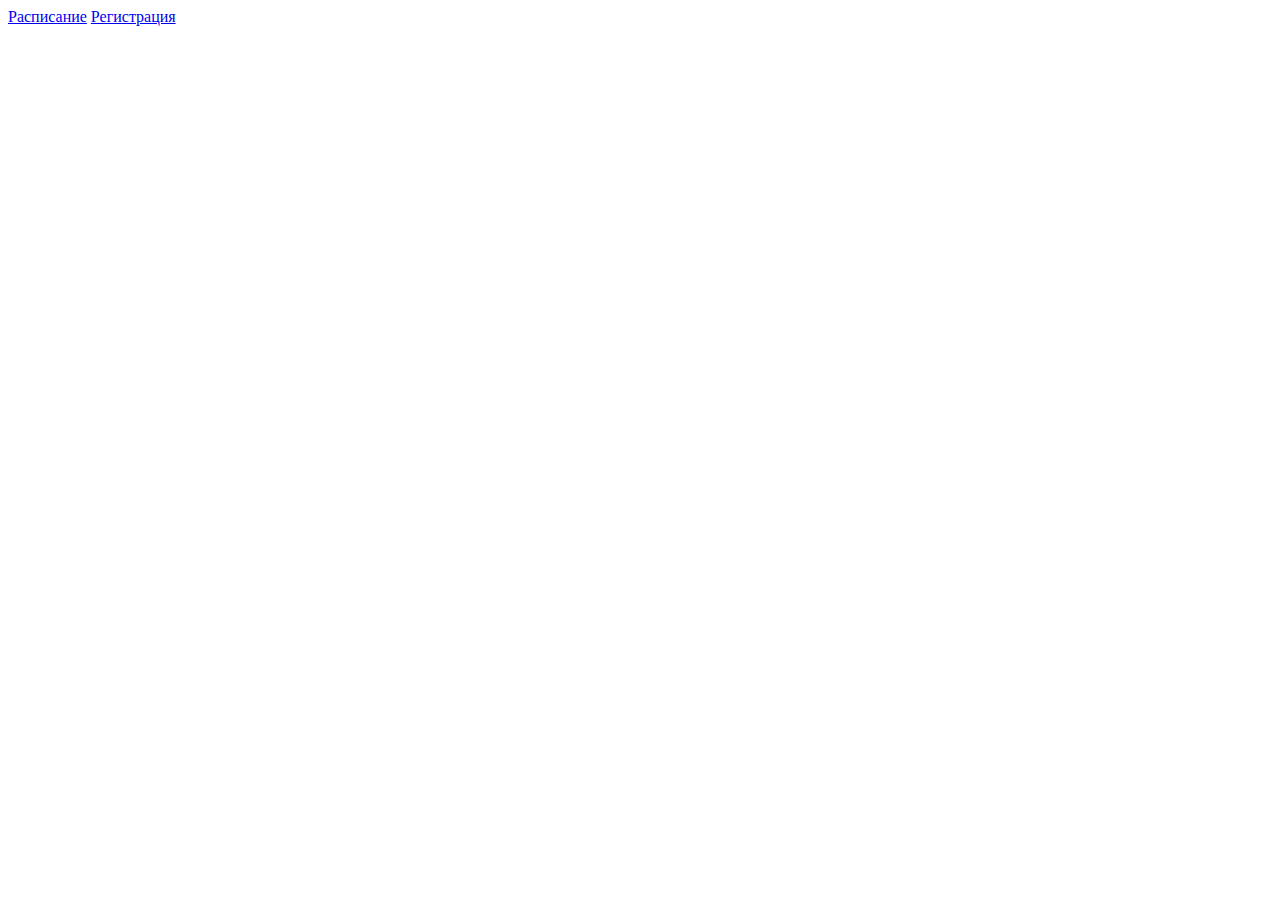
==== commit f44c9f89: "Update index.html" ====
--- a/index.html
+++ b/index.html
@@ -2,163 +2,10 @@
 <html lang="ru">
 <head>
 	<meta charset="utf-8">
-	<title>ГЕРОИ CALL & DUTY FOREVER: WILD HUNT</title>
-	<style>
-		table {
-			border: 1px solid black;
-			text-align: center;
-			width: 100%;
-			border-collapse: collapse;
-		}
-		td, th {
-			border: 1px solid black;
-		}
-		.half_height {
-			height: 50%;
-		}
-		body {
-			background-image: url("vovka.png");
-			background-size: 100%;
-		}
-	</style>
+	<title>Мои дз</title>
 </head>
 <body>
-	<table>
-		<tr>
-			<td></td><td></td><td><strong>МТ-301</strong></td><td><strong>МХ-301</strong></td><td><strong>КБ-301</strong></td><td><strong>КН-301</strong></td><td><strong>КН-302</strong></td><td><strong>ФТ-301</strong></td><td><strong>ПИ-301</strong></td>
-		</tr>
-		<tr>
-			<td rowspan="10"><strong>П<br>О<br>Н<br>Е<br>Д<br>Е<br>Л<br>Ь<br>Н<br>И<br>К</strong></td>
-			<td rowspan="2"><strong>I<br>9:00</strong></td><td rowspan="2">Физика, 628</td><td rowspan="2">УМФ, 540</td><td class="half_height"></td><td rowspan="2"></td><td rowspan="2"></td><td rowspan="2"></td><td rowspan="2">Прогр. Инж., 611</td>
-		</tr>
-		<tr>
-            <td class="half_height">ТЧМК, 625</td>
-        </tr>
-		<tr>
-			<td rowspan="2"><strong>II<br>10:40</strong></td><td rowspan="2">Функ.ан, 628</td><td rowspan="2">УМФ, 540</td><td rowspan="2">ТЧМК, 625</td><td rowspan="2">Базы Данных, 511</td><td rowspan="2">ДУ, 515</td><td class="half_height">КА, 512</td><td rowspan="2">Прогр. Инж., 514</td>
-		</tr>
-		<tr>
-            <td class="half_height">&nbsp;</td>
-        </tr>
-		<tr>
-			<td rowspan="2"><strong>III<br>12:50</strong></td><td rowspan="2"></td><td rowspan="2">Физ-мех практика, 149</td><td rowspan="2" colspan="4">Базы Данных, 632</td><td class="half_height">КА, 628</td>
-		</tr>
-		<tr>
-            <td class="half_height">КА, 514</td>
-        </tr>
-		<tr>
-			<td rowspan="2"><strong>IV<br>14:30</strong></td><td rowspan="2"></td><td rowspan="2"></td><td rowspan="2">Базы Данных, 526</td><td class="half_height">КА, 625</td><td class="half_height">КА, 514</td><td rowspan="2"></td><td rowspan="2"></td>
-		</tr>
-		<tr>
-            <td class="half_height">КА, 514</td><td class="half_height">КА, 628</td>
-        </tr>
-		<tr>
-			<td><strong>V<br>16:10</strong></td><td></td><td></td><td></td><td></td><td></td><td></td><td></td>
-		</tr>
-		<tr>
-			<td><strong>VI<br>17:50</strong></td><td></td><td></td><td></td><td></td><td></td><td></td><td></td>
-		</tr>
-		<tr>
-			<td rowspan="7"><strong>В<br>Т<br>О<br>Р<br>Н<br>И<br>К</strong></td>
-			<td><strong>I<br>9:00</strong></td><td></td><td></td><td></td><td></td><td></td><td></td><td>Дг ТВ, 628</td>
-		</tr>
-		<tr>
-			<td><strong>II<br>10:40</strong></td><td>Компл анализ, 513</td><td></td><td colspan="4">ТВ и МС, 632</td><td>Дг ТВ, 628</td>
-		</tr>
-		<tr>
-			<td><strong>III<br>12:50</strong></td><td>Функ ан, 515</td><td>Уст и упр движ, 622</td><td colspan="4">Ассемблер, 632</td><td>Базы данных, 540</td>
-		</tr>
-		<tr>
-			<td><strong>IV<br>14:30</strong></td><td>Компл анализ, 513</td><td>ТВ, 515</td><td>ТВ, 601</td><td>ДУ, 632</td><td>БД, 511</td><td>ТВ, 623</td><td>Базы данных, 514</td>
-		</tr>
-		<tr>
-			<td rowspan="2"><strong>V<br>16:10</strong></td><td rowspan="2">ск КМ, МЭ, 628</td><td rowspan="2">ТВ, 515</td><td class="half_height">КА, 605</td><td rowspan="2">ТВ, 608</td><td rowspan="2">ТВ, 623</td><td rowspan="2">БД, 514</td><td rowspan="2"></td>
-		</tr>
-		<tr>
-			<td class="half_height">КА, 511</td>
-		</tr>
-		<tr>
-			<td><strong>VI<br>17:50</strong></td><td></td><td></td><td></td><td></td><td></td><td></td><td></td>
-		</tr>
-		<tr>
-			<td rowspan="7"><strong>С<br>Р<br>Е<br>Д<br>А</strong></td>
-			<td><strong>I<br>9:00</strong></td><td></td><td></td><td></td><td></td><td></td><td></td><td></td>
-		</tr>
-		<tr>
-			<td><strong>II<br>10:40</strong></td><td></td><td></td><td></td><td></td><td></td><td></td><td></td>
-		</tr>
-		<tr>
-			<td><strong>III<br>12:50</strong></td><td colspan="7">Ф И З И Ч Е С К А Я&nbsp;&nbsp; К У Л Ь Т У Р А</td>
-		</tr>
-		<tr>
-			<td><strong>IV<br>14:30</strong></td><td>Базы данных, 611</td><td>Уст и упр движ, 628</td><td colspan="3">Комбинаторные алгоритмы, 632</td><td colspan="2">Интернет(Web и DHTML), 509</td>
-		</tr>
-		<tr>
-			<td rowspan="2"><strong>V<br>16:10</strong></td><td class="half_height">БД, 514</td><td rowspan="2"></td><td rowspan="2" colspan="4">ск Матроиды и графы, 632</td><td rowspan="2">Интернет, 511</td>
-		</tr>
-		<tr>
-			<td class="half_height">&nbsp;</td>
-		</tr>
-		<tr>
-			<td><strong>VI<br>17:50</strong></td><td></td><td></td><td></td><td></td><td></td><td></td><td></td>
-		</tr>
-		<tr>
-			<td rowspan="6"><strong>Ч<br>Е<br>Т<br>В<br>Е<br>Р<br>Г</strong></td>
-			<td><strong>I<br>9:00</strong></td><td></td><td></td><td></td><td></td><td></td><td></td><td></td>
-		</tr>
-		<tr>
-			<td><strong>II<br>10:40</strong></td><td></td><td></td><td></td><td></td><td></td><td></td><td></td>
-		</tr>
-		<tr>
-			<td><strong>III<br>12:50</strong></td><td></td><td></td><td></td><td></td><td></td><td></td><td></td>
-		</tr>
-		<tr>
-			<td><strong>IV<br>14:30</strong></td><td></td><td></td><td></td><td></td><td></td><td></td><td></td>
-		</tr>
-		<tr>
-			<td><strong>V<br>16:10</strong></td><td></td><td></td><td></td><td></td><td></td><td></td><td></td>
-		</tr>
-		<tr>
-			<td><strong>VI<br>17:50</strong></td><td></td><td></td><td></td><td></td><td></td><td></td><td></td>
-		</tr>
-		<tr>
-			<td rowspan="6"><strong>П<br>Я<br>Т<br>Н<br>И<br>Ц<br>А</strong></td>
-			<td><strong>I<br>9:00</strong></td><td></td><td></td><td></td><td></td><td></td><td></td><td></td>
-		</tr>
-		<tr>
-			<td><strong>II<br>10:40</strong></td><td></td><td></td><td></td><td></td><td></td><td></td><td></td>
-		</tr>
-		<tr>
-			<td><strong>III<br>12:50</strong></td><td></td><td></td><td></td><td></td><td></td><td></td><td></td>
-		</tr>
-		<tr>
-			<td><strong>IV<br>14:30</strong></td><td></td><td></td><td></td><td></td><td></td><td></td><td></td>
-		</tr>
-		<tr>
-			<td><strong>V<br>16:10</strong></td><td></td><td></td><td></td><td></td><td></td><td></td><td></td>
-		</tr>
-		<tr>
-			<td><strong>VI<br>17:50</strong></td><td></td><td></td><td></td><td></td><td></td><td></td><td></td>
-		</tr>
-		<tr>
-			<td rowspan="6"><strong>С<br>У<br>Б<br>Б<br>О<br>Т<br>А</strong></td>
-			<td><strong>I<br>9:00</strong></td><td></td><td></td><td></td><td></td><td></td><td></td><td></td>
-		</tr>
-		<tr>
-			<td><strong>II<br>10:40</strong></td><td></td><td></td><td></td><td></td><td></td><td></td><td></td>
-		</tr>
-		<tr>
-			<td><strong>III<br>12:50</strong></td><td></td><td></td><td></td><td></td><td></td><td></td><td></td>
-		</tr>
-		<tr>
-			<td><strong>IV<br>14:30</strong></td><td></td><td></td><td></td><td></td><td></td><td></td><td></td>
-		</tr>
-		<tr>
-			<td><strong>V<br>16:10</strong><td></td><td></td><td></td><td></td><td></td><td></td><td></td>
-		</tr>
-		<tr>
-			<td><strong>VI<br>17:50</strong></td><td></td><td></td><td></td><td></td><td></td><td></td><td></td>
-		</tr>
-	</table>
+	<a href="schedule.html">Расписание</a>
+	<a href="registration.html">Регистрация</a>
 </body>
 </html>
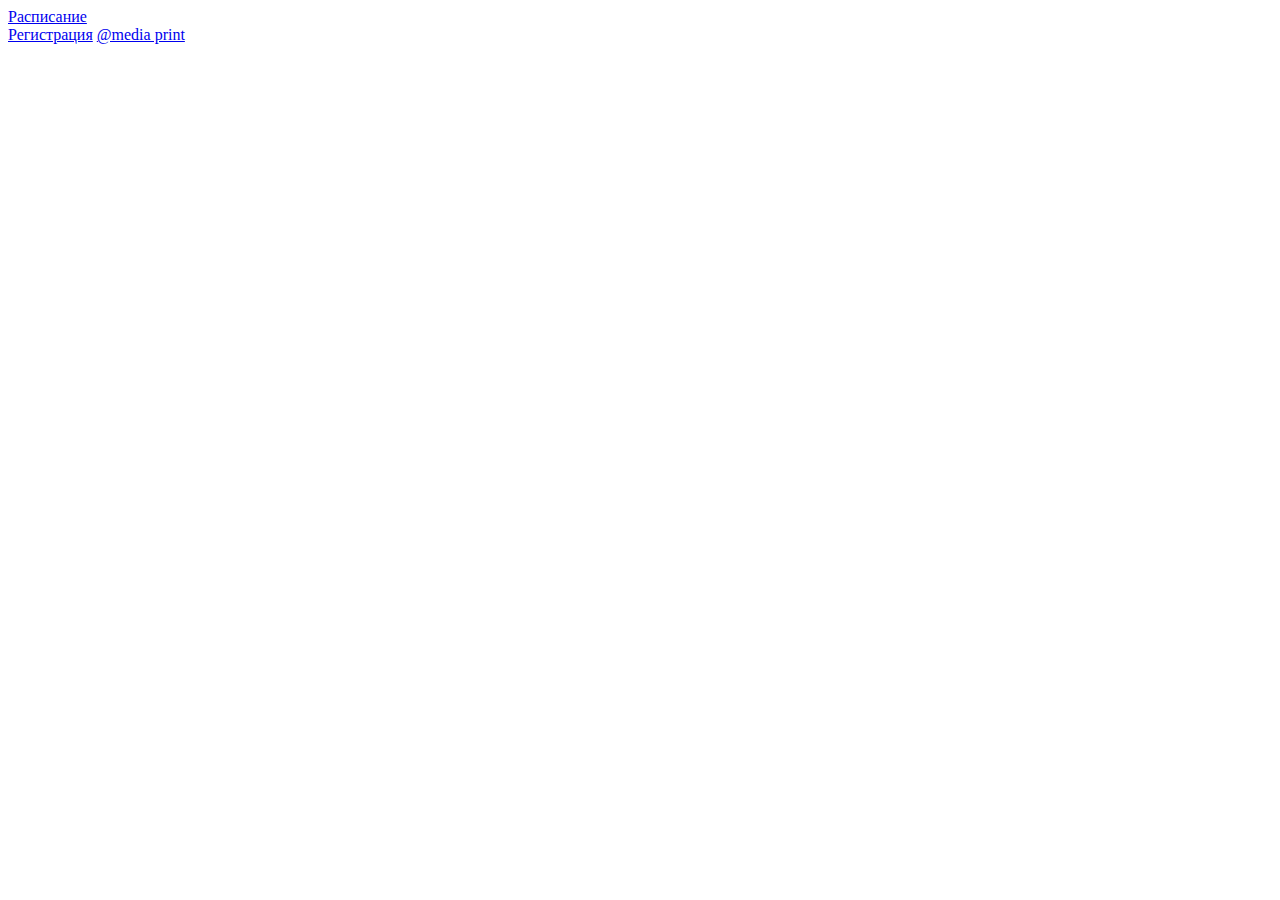
==== commit 99fd77b7: "Update index.html" ====
--- a/index.html
+++ b/index.html
@@ -2,10 +2,11 @@
 <html lang="ru">
 <head>
 	<meta charset="utf-8">
-	<title>Мои дз</title>
+	<title>Мои дз(Кошара Павел)</title>
 </head>
 <body>
-	<a href="schedule.html">Расписание</a>
+	<a href="schedule.html">Расписание</a><br>
 	<a href="registration.html">Регистрация</a>
+	<a href="media.html">@media print</a>
 </body>
 </html>
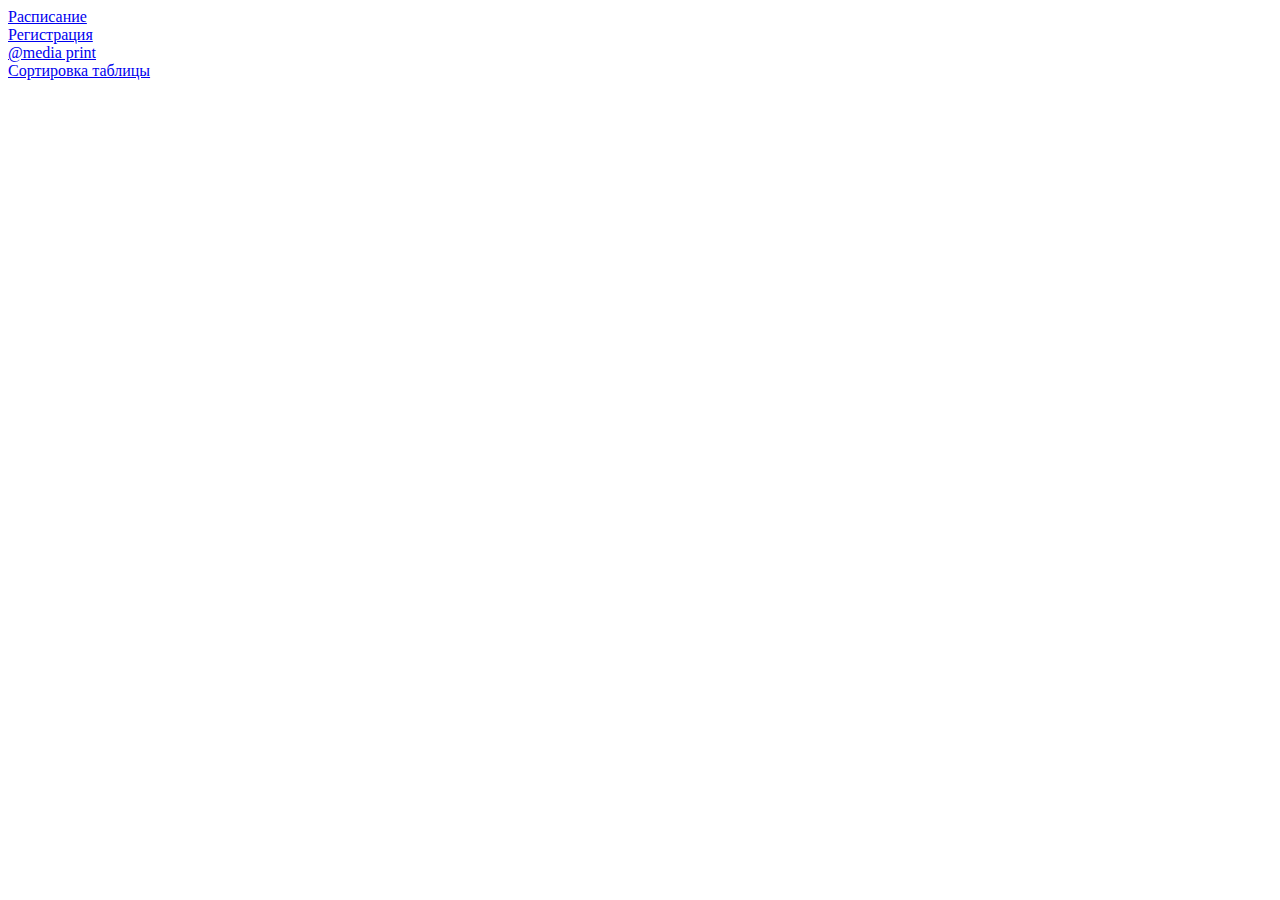
==== commit cd5cfcad: "Update index.html" ====
--- a/index.html
+++ b/index.html
@@ -6,7 +6,8 @@
 </head>
 <body>
 	<a href="schedule.html">Расписание</a><br>
-	<a href="registration.html">Регистрация</a>
-	<a href="media.html">@media print</a>
+	<a href="registration.html">Регистрация</a><br>
+	<a href="media.html">@media print</a><br>
+	<a href="sort.html">Сортировка таблицы</a>
 </body>
 </html>
